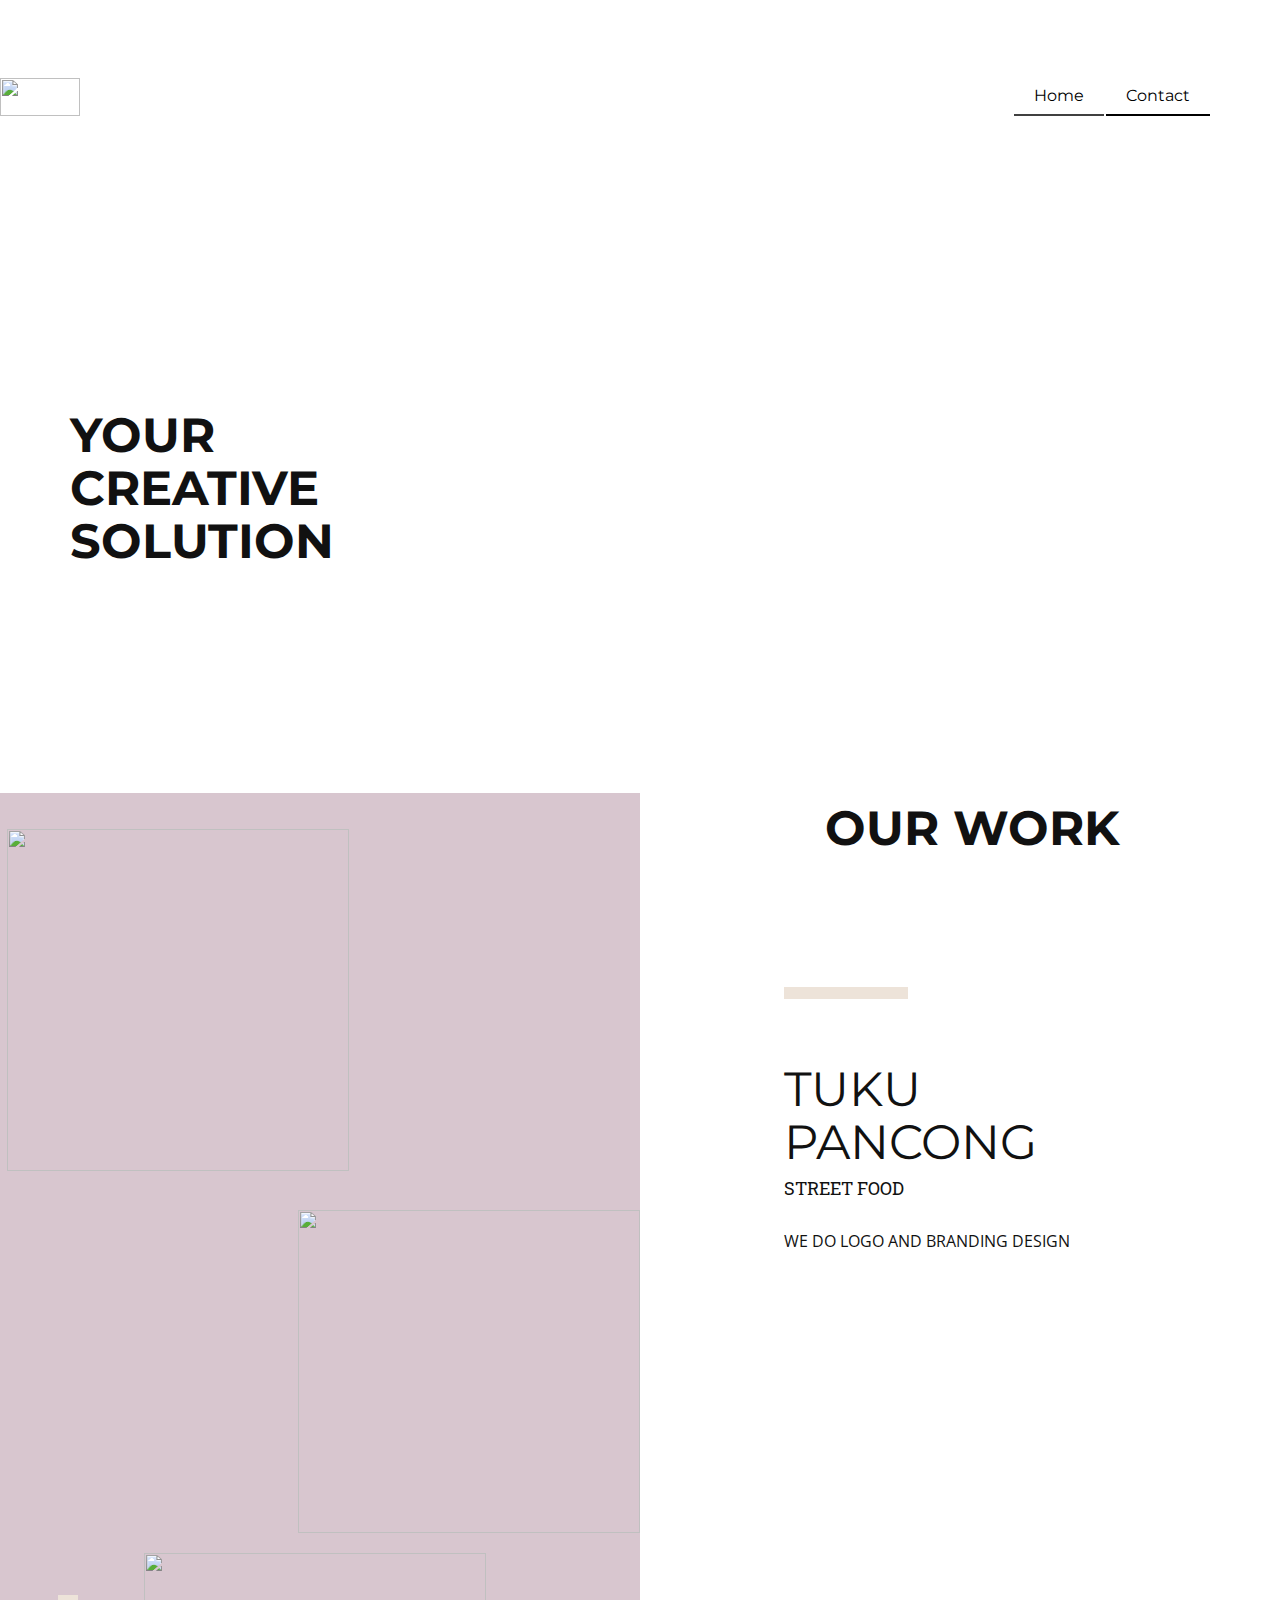
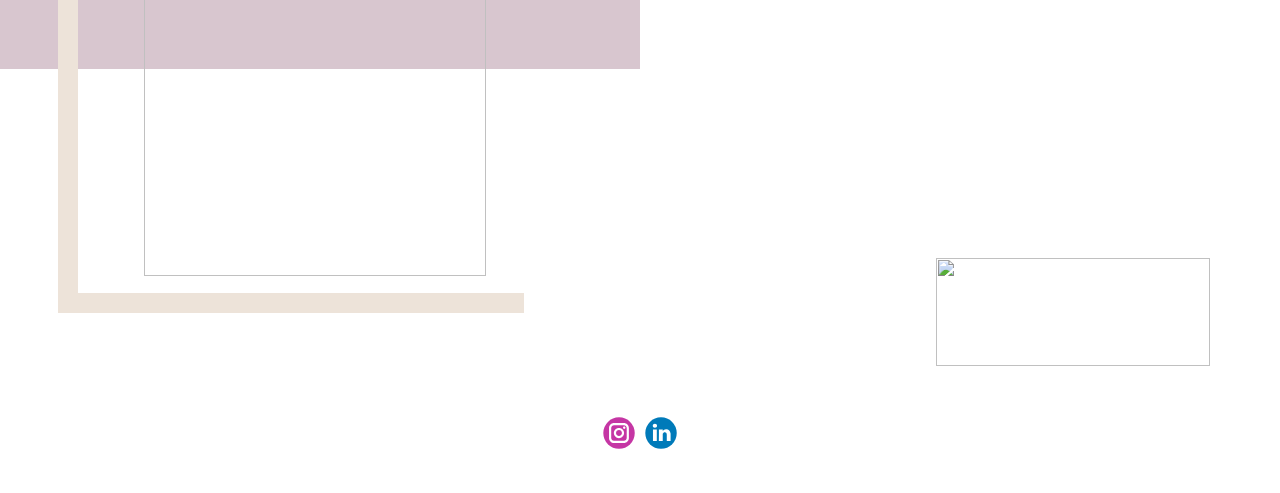
==== index.html @ 36991aab "Add files via upload" ====
<!DOCTYPE html>
<html style="font-size: 16px;">
  <head>
    <meta name="viewport" content="width=device-width, initial-scale=1.0">
    <meta charset="utf-8">
    <meta name="keywords" content="Portfolio">
    <meta name="description" content="">
    <meta name="page_type" content="np-template-header-footer-from-plugin">
    <title>Home</title>
    <link rel="stylesheet" href="nicepage.css" media="screen">
<link rel="stylesheet" href="Home.css" media="screen">
    <script class="u-script" type="text/javascript" src="jquery.js" defer=""></script>
    <script class="u-script" type="text/javascript" src="nicepage.js" defer=""></script>
    <meta name="generator" content="Nicepage 3.24.3, nicepage.com">
    <link id="u-theme-google-font" rel="stylesheet" href="https://fonts.googleapis.com/css?family=Roboto:100,100i,300,300i,400,400i,500,500i,700,700i,900,900i|Open+Sans:300,300i,400,400i,600,600i,700,700i,800,800i">
    <link id="u-page-google-font" rel="stylesheet" href="https://fonts.googleapis.com/css?family=Montserrat:100,100i,200,200i,300,300i,400,400i,500,500i,600,600i,700,700i,800,800i,900,900i|Roboto+Slab:100,200,300,400,500,600,700,800,900">
    
    
    
    <script type="application/ld+json">{
		"@context": "http://schema.org",
		"@type": "Organization",
		"name": "",
		"logo": "images/logonorte.jpg",
		"sameAs": [
				"https://www.instagram.com/NORTEPROJECT",
				"https://www.linkedin.com/company/norte-project"
		]
}</script>
    <meta name="theme-color" content="#478ac9">
    <meta property="og:title" content="Home">
    <meta property="og:type" content="website">
  </head>
  <body data-home-page="Home.html" data-home-page-title="Home" class="u-body"><header class="u-clearfix u-header u-white u-header" id="sec-f075"><a href="https://nicepage.com" class="u-image u-logo u-image-1" data-image-width="1821" data-image-height="906">
        <img src="images/logonorte.jpg" class="u-logo-image u-logo-image-1">
      </a><nav class="u-menu u-menu-dropdown u-offcanvas u-menu-1">
        <div class="menu-collapse u-custom-font u-font-montserrat" style="font-size: 1rem; letter-spacing: 0px;">
          <a class="u-button-style u-custom-active-color u-custom-border u-custom-border-color u-custom-color u-custom-hover-color u-custom-left-right-menu-spacing u-custom-padding-bottom u-custom-text-active-color u-custom-text-color u-custom-text-hover-color u-custom-top-bottom-menu-spacing u-nav-link u-text-active-palette-1-base u-text-hover-palette-2-base" href="#">
            <svg><use xmlns:xlink="http://www.w3.org/1999/xlink" xlink:href="#menu-hamburger"></use></svg>
            <svg version="1.1" xmlns="http://www.w3.org/2000/svg" xmlns:xlink="http://www.w3.org/1999/xlink"><defs><symbol id="menu-hamburger" viewBox="0 0 16 16" style="width: 16px; height: 16px;"><rect y="1" width="16" height="2"></rect><rect y="7" width="16" height="2"></rect><rect y="13" width="16" height="2"></rect>
</symbol>
</defs></svg>
          </a>
        </div>
        <div class="u-custom-menu u-nav-container">
          <ul class="u-custom-font u-font-montserrat u-nav u-spacing-2 u-unstyled u-nav-1"><li class="u-nav-item"><a class="u-active-white u-border-2 u-border-active-grey-75 u-border-black u-border-hover-grey-75 u-border-no-left u-border-no-right u-border-no-top u-button-style u-hover-black u-nav-link u-text-active-black u-text-black u-text-hover-white u-white" href="Home.html" style="padding: 10px 20px;">Home</a>
</li><li class="u-nav-item"><a class="u-active-white u-border-2 u-border-active-grey-75 u-border-black u-border-hover-grey-75 u-border-no-left u-border-no-right u-border-no-top u-button-style u-hover-black u-nav-link u-text-active-black u-text-black u-text-hover-white u-white" href="Contact.html" style="padding: 10px 20px;">Contact</a>
</li></ul>
        </div>
        <div class="u-custom-menu u-nav-container-collapse">
          <div class="u-black u-container-style u-inner-container-layout u-opacity u-opacity-95 u-sidenav">
            <div class="u-sidenav-overflow">
              <div class="u-menu-close"></div>
              <ul class="u-align-center u-nav u-popupmenu-items u-unstyled u-nav-2"><li class="u-nav-item"><a class="u-button-style u-nav-link" href="Home.html" style="padding: 10px 20px;">Home</a>
</li><li class="u-nav-item"><a class="u-button-style u-nav-link" href="Contact.html" style="padding: 10px 20px;">Contact</a>
</li></ul>
            </div>
          </div>
          <div class="u-black u-menu-overlay u-opacity u-opacity-70"></div>
        </div>
      </nav></header>
    <section class="u-clearfix u-uploaded-video u-video u-section-1" id="sec-f896">
      <div class="u-background-video u-expanded u-video-contain" style="">
        <div class="embed-responsive">
          <video class="embed-responsive-item" loop="" muted="" autoplay="autoplay" playsinline="">
            <source src="files/bg.mp4" type="video/mp4">
            <p>Your browser does not support HTML5 video.</p>
          </video>
        </div>
      </div>
      <div class="u-clearfix u-sheet u-sheet-1">
        <h1 class="u-custom-font u-font-montserrat u-text u-text-default u-text-1">YOUR&nbsp;<br>CREATIVE&nbsp;<br>SOLUTION
        </h1>
      </div>
    </section>
    <section class="u-clearfix u-white u-section-2" id="carousel_884b">
      <div class="u-custom-color-3 u-shape u-shape-rectangle u-shape-1"></div>
      <div class="u-clearfix u-layout-wrap u-layout-wrap-1">
        <div class="u-layout">
          <div class="u-layout-row">
            <div class="u-container-style u-layout-cell u-left-cell u-similar-fill u-size-36 u-layout-cell-1">
              <div class="u-container-layout">
                <img class="u-image u-image-default u-preserve-proportions u-image-1" src="images/IMG_20210605_063950_228.jpg" alt="" data-image-width="1360" data-image-height="1360">
                <img class="u-expanded-width-xs u-image u-image-2" src="images/IMG_20210605_063925_022.jpg" data-image-width="1360" data-image-height="1360">
                <img class="u-image u-image-3" src="images/mockuptukpan1.png" data-image-width="1600" data-image-height="1327">
              </div>
            </div>
            <div class="u-align-left u-container-style u-layout-cell u-right-cell u-similar-fill u-size-24 u-layout-cell-2">
              <div class="u-container-layout u-container-layout-2">
                <div class="u-border-12 u-border-custom-color-4 u-line u-line-horizontal u-line-1"></div>
                <h2 class="u-custom-font u-font-montserrat u-text u-text-1">TUKU PANCONG</h2>
                <h6 class="u-custom-font u-font-roboto-slab u-text u-text-2">STREET FOOD</h6>
                <p class="u-custom-font u-text u-text-font u-text-3">WE DO LOGO AND BRANDING DESIGN&nbsp;<br>
                </p>
              </div>
            </div>
          </div>
        </div>
      </div>
      <img src="images/c63f8077-6b76-47c5-b778-2cd894b1dd5e.png" alt="" class="u-image u-image-contain u-image-default u-image-4" data-image-width="401" data-image-height="105">
      <div class="u-border-20 u-border-custom-color-4 u-shape u-shape-right u-shape-top u-shape-2"></div>
      <h1 class="u-custom-font u-font-montserrat u-text u-text-4">OUR WORK</h1>
    </section>
    
    
    <footer class="u-clearfix u-footer u-white" id="sec-6ca8"><div class="u-clearfix u-sheet u-sheet-1">
        <div class="u-align-left u-social-icons u-spacing-10 u-social-icons-1">
          <a class="u-social-url" title="instagram" target="_blank" href="https://www.instagram.com/NORTEPROJECT"><span class="u-icon u-social-icon u-social-instagram u-icon-1"><svg class="u-svg-link" preserveAspectRatio="xMidYMin slice" viewBox="0 0 112 112" style=""><use xmlns:xlink="http://www.w3.org/1999/xlink" xlink:href="#svg-2dd8"></use></svg><svg class="u-svg-content" viewBox="0 0 112 112" x="0" y="0" id="svg-2dd8"><circle fill="currentColor" cx="56.1" cy="56.1" r="55"></circle><path fill="#FFFFFF" d="M55.9,38.2c-9.9,0-17.9,8-17.9,17.9C38,66,46,74,55.9,74c9.9,0,17.9-8,17.9-17.9C73.8,46.2,65.8,38.2,55.9,38.2
            z M55.9,66.4c-5.7,0-10.3-4.6-10.3-10.3c-0.1-5.7,4.6-10.3,10.3-10.3c5.7,0,10.3,4.6,10.3,10.3C66.2,61.8,61.6,66.4,55.9,66.4z"></path><path fill="#FFFFFF" d="M74.3,33.5c-2.3,0-4.2,1.9-4.2,4.2s1.9,4.2,4.2,4.2s4.2-1.9,4.2-4.2S76.6,33.5,74.3,33.5z"></path><path fill="#FFFFFF" d="M73.1,21.3H38.6c-9.7,0-17.5,7.9-17.5,17.5v34.5c0,9.7,7.9,17.6,17.5,17.6h34.5c9.7,0,17.5-7.9,17.5-17.5V38.8
            C90.6,29.1,82.7,21.3,73.1,21.3z M83,73.3c0,5.5-4.5,9.9-9.9,9.9H38.6c-5.5,0-9.9-4.5-9.9-9.9V38.8c0-5.5,4.5-9.9,9.9-9.9h34.5
            c5.5,0,9.9,4.5,9.9,9.9V73.3z"></path></svg></span>
          </a>
          <a class="u-social-url" title="linkedin" target="_blank" href="https://www.linkedin.com/company/norte-project"><span class="u-icon u-social-icon u-social-linkedin u-icon-2"><svg class="u-svg-link" preserveAspectRatio="xMidYMin slice" viewBox="0 0 112 112" style=""><use xmlns:xlink="http://www.w3.org/1999/xlink" xlink:href="#svg-ee3f"></use></svg><svg class="u-svg-content" viewBox="0 0 112 112" x="0" y="0" id="svg-ee3f"><circle fill="currentColor" cx="56.1" cy="56.1" r="55"></circle><path fill="#FFFFFF" d="M41.3,83.7H27.9V43.4h13.4V83.7z M34.6,37.9L34.6,37.9c-4.6,0-7.5-3.1-7.5-7c0-4,3-7,7.6-7s7.4,3,7.5,7
            C42.2,34.8,39.2,37.9,34.6,37.9z M89.6,83.7H76.2V62.2c0-5.4-1.9-9.1-6.8-9.1c-3.7,0-5.9,2.5-6.9,4.9c-0.4,0.9-0.4,2.1-0.4,3.3v22.5
            H48.7c0,0,0.2-36.5,0-40.3h13.4v5.7c1.8-2.7,5-6.7,12.1-6.7c8.8,0,15.4,5.8,15.4,18.1V83.7z"></path></svg></span>
          </a>
        </div>
      </div></footer>
  
  </body>
</html>
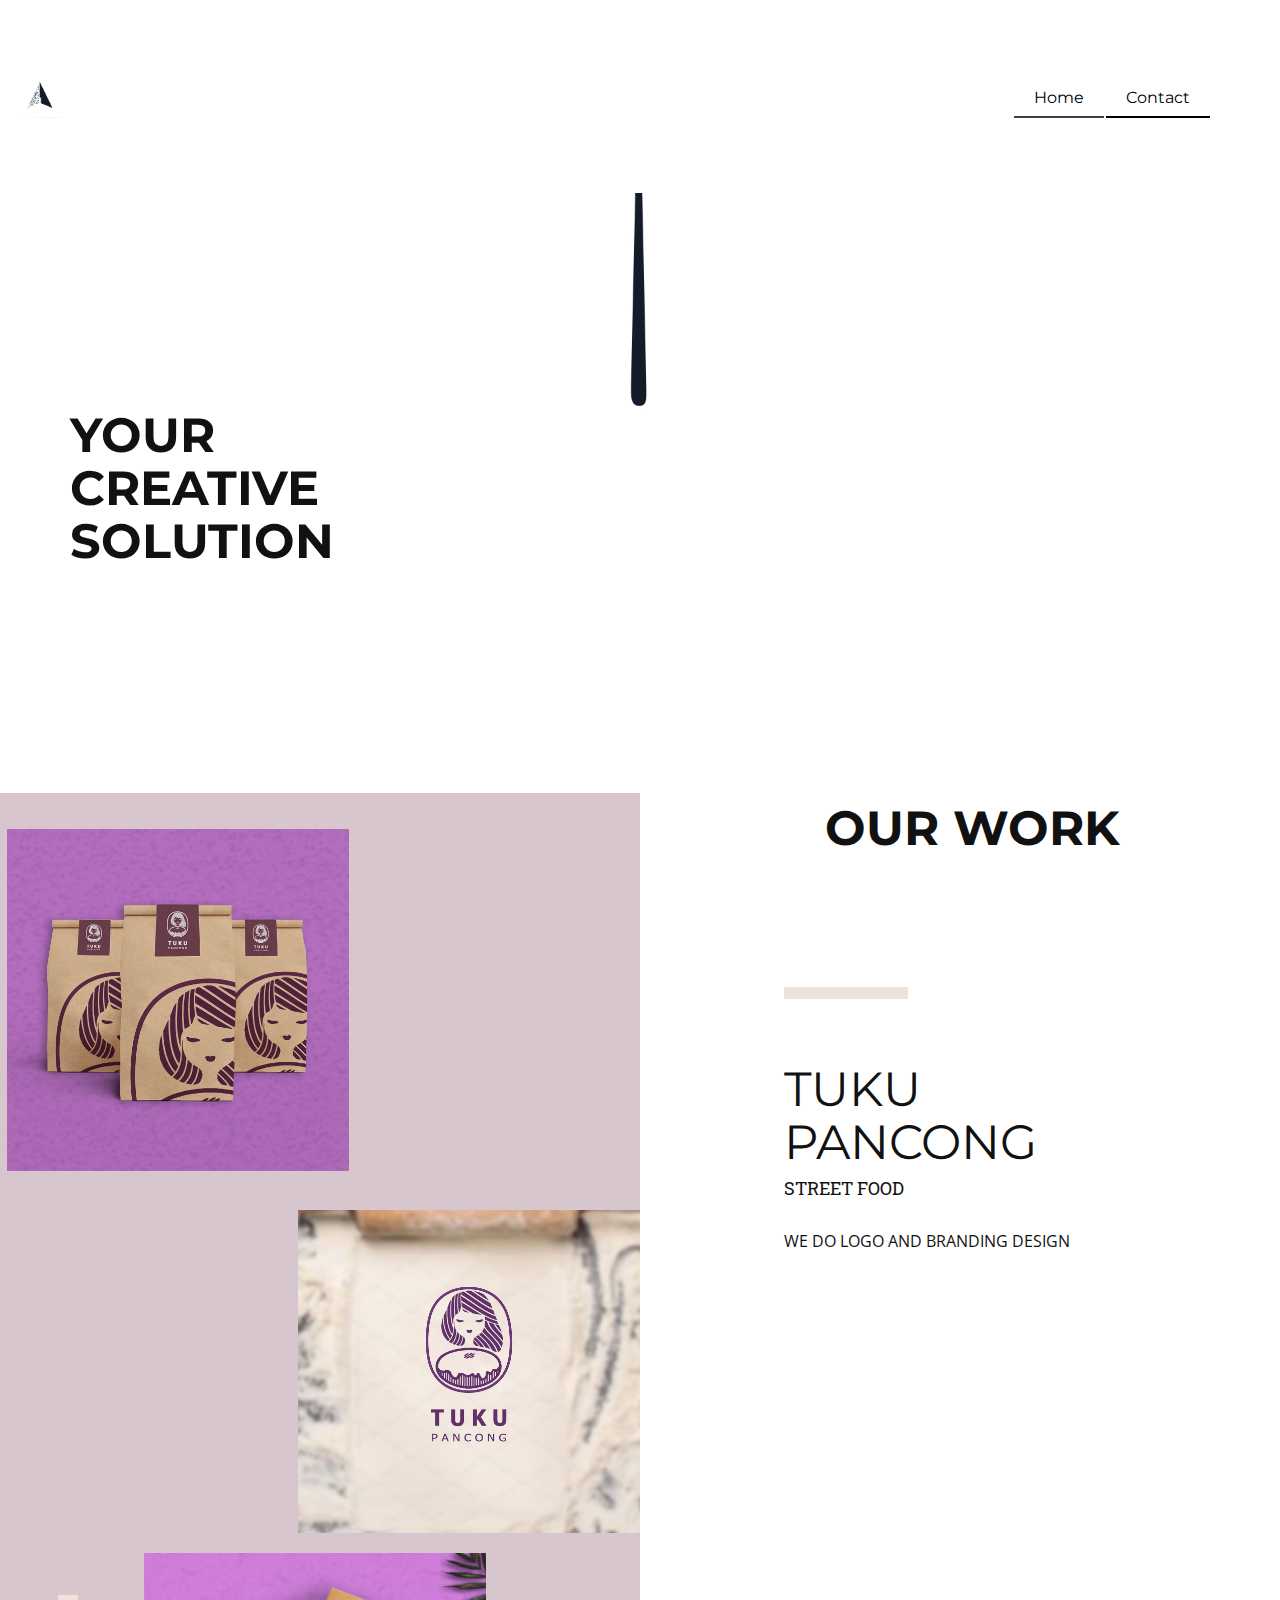
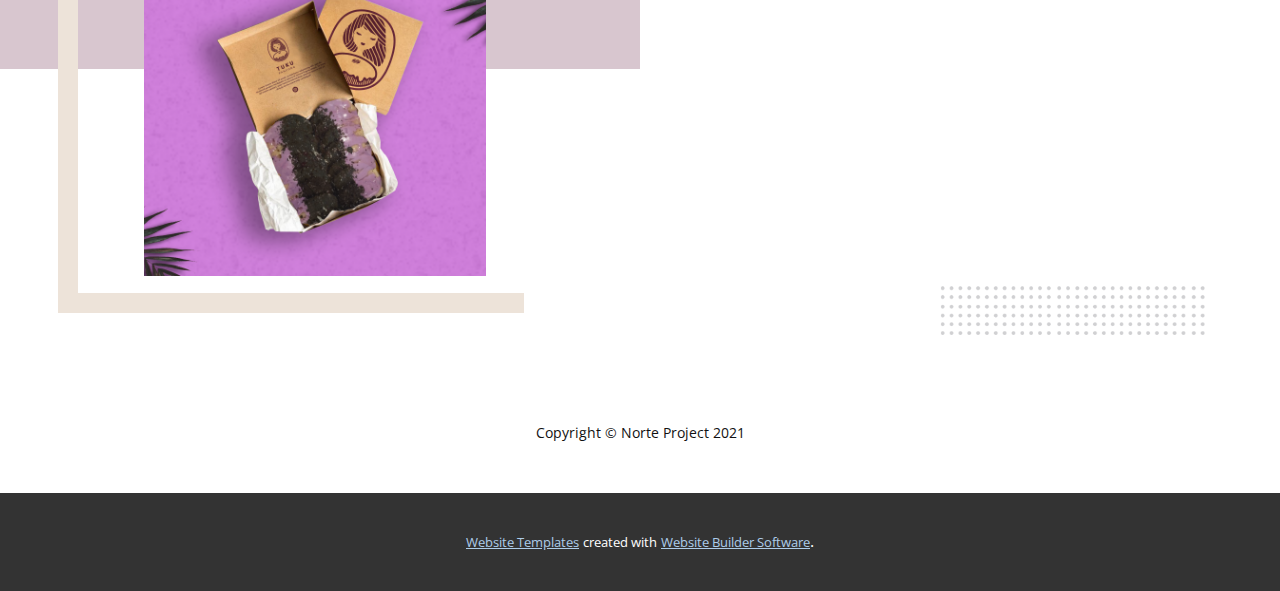
==== commit f75e3853: "Add files via upload" ====
--- a/index.html
+++ b/index.html
@@ -21,11 +21,7 @@
 		"@context": "http://schema.org",
 		"@type": "Organization",
 		"name": "",
-		"logo": "images/logonorte.jpg",
-		"sameAs": [
-				"https://www.instagram.com/NORTEPROJECT",
-				"https://www.linkedin.com/company/norte-project"
-		]
+		"logo": "images/logonorte.jpg"
 }</script>
     <meta name="theme-color" content="#478ac9">
     <meta property="og:title" content="Home">
@@ -82,7 +78,7 @@
               <div class="u-container-layout">
                 <img class="u-image u-image-default u-preserve-proportions u-image-1" src="images/IMG_20210605_063950_228.jpg" alt="" data-image-width="1360" data-image-height="1360">
                 <img class="u-expanded-width-xs u-image u-image-2" src="images/IMG_20210605_063925_022.jpg" data-image-width="1360" data-image-height="1360">
-                <img class="u-image u-image-3" src="images/mockuptukpan1.png" data-image-width="1600" data-image-height="1327">
+                <img class="u-expanded-width-xs u-image u-image-3" src="images/mockuptukpan1.png" data-image-width="1600" data-image-height="1327">
               </div>
             </div>
             <div class="u-align-left u-container-style u-layout-cell u-right-cell u-similar-fill u-size-24 u-layout-cell-2">
@@ -103,19 +99,19 @@
     </section>
     
     
-    <footer class="u-clearfix u-footer u-white" id="sec-6ca8"><div class="u-clearfix u-sheet u-sheet-1">
-        <div class="u-align-left u-social-icons u-spacing-10 u-social-icons-1">
-          <a class="u-social-url" title="instagram" target="_blank" href="https://www.instagram.com/NORTEPROJECT"><span class="u-icon u-social-icon u-social-instagram u-icon-1"><svg class="u-svg-link" preserveAspectRatio="xMidYMin slice" viewBox="0 0 112 112" style=""><use xmlns:xlink="http://www.w3.org/1999/xlink" xlink:href="#svg-2dd8"></use></svg><svg class="u-svg-content" viewBox="0 0 112 112" x="0" y="0" id="svg-2dd8"><circle fill="currentColor" cx="56.1" cy="56.1" r="55"></circle><path fill="#FFFFFF" d="M55.9,38.2c-9.9,0-17.9,8-17.9,17.9C38,66,46,74,55.9,74c9.9,0,17.9-8,17.9-17.9C73.8,46.2,65.8,38.2,55.9,38.2
-            z M55.9,66.4c-5.7,0-10.3-4.6-10.3-10.3c-0.1-5.7,4.6-10.3,10.3-10.3c5.7,0,10.3,4.6,10.3,10.3C66.2,61.8,61.6,66.4,55.9,66.4z"></path><path fill="#FFFFFF" d="M74.3,33.5c-2.3,0-4.2,1.9-4.2,4.2s1.9,4.2,4.2,4.2s4.2-1.9,4.2-4.2S76.6,33.5,74.3,33.5z"></path><path fill="#FFFFFF" d="M73.1,21.3H38.6c-9.7,0-17.5,7.9-17.5,17.5v34.5c0,9.7,7.9,17.6,17.5,17.6h34.5c9.7,0,17.5-7.9,17.5-17.5V38.8
-            C90.6,29.1,82.7,21.3,73.1,21.3z M83,73.3c0,5.5-4.5,9.9-9.9,9.9H38.6c-5.5,0-9.9-4.5-9.9-9.9V38.8c0-5.5,4.5-9.9,9.9-9.9h34.5
-            c5.5,0,9.9,4.5,9.9,9.9V73.3z"></path></svg></span>
-          </a>
-          <a class="u-social-url" title="linkedin" target="_blank" href="https://www.linkedin.com/company/norte-project"><span class="u-icon u-social-icon u-social-linkedin u-icon-2"><svg class="u-svg-link" preserveAspectRatio="xMidYMin slice" viewBox="0 0 112 112" style=""><use xmlns:xlink="http://www.w3.org/1999/xlink" xlink:href="#svg-ee3f"></use></svg><svg class="u-svg-content" viewBox="0 0 112 112" x="0" y="0" id="svg-ee3f"><circle fill="currentColor" cx="56.1" cy="56.1" r="55"></circle><path fill="#FFFFFF" d="M41.3,83.7H27.9V43.4h13.4V83.7z M34.6,37.9L34.6,37.9c-4.6,0-7.5-3.1-7.5-7c0-4,3-7,7.6-7s7.4,3,7.5,7
-            C42.2,34.8,39.2,37.9,34.6,37.9z M89.6,83.7H76.2V62.2c0-5.4-1.9-9.1-6.8-9.1c-3.7,0-5.9,2.5-6.9,4.9c-0.4,0.9-0.4,2.1-0.4,3.3v22.5
-            H48.7c0,0,0.2-36.5,0-40.3h13.4v5.7c1.8-2.7,5-6.7,12.1-6.7c8.8,0,15.4,5.8,15.4,18.1V83.7z"></path></svg></span>
-          </a>
-        </div>
+    <footer class="u-align-center u-clearfix u-footer u-white u-footer" id="sec-6ca8"><div class="u-clearfix u-sheet u-sheet-1">
+        <p class="u-small-text u-text u-text-variant u-text-1">Copyright ​© Norte Project 2021</p>
       </div></footer>
-  
+    <section class="u-backlink u-clearfix u-grey-80">
+      <a class="u-link" href="https://nicepage.com/website-templates" target="_blank">
+        <span>Website Templates</span>
+      </a>
+      <p class="u-text">
+        <span>created with</span>
+      </p>
+      <a class="u-link" href="https://nicepage.com/" target="_blank">
+        <span>Website Builder Software</span>
+      </a>. 
+    </section>
   </body>
 </html>--- a/nicepage.css
+++ b/nicepage.css
@@ -34940,25 +34940,17 @@
     margin-right: calc(((100% - 1140px) / 2) + 400px);
   }
 }
+.u-footer {
+  background-image: none;
+}
+
 .u-footer .u-sheet-1 {
   min-height: 120px;
 }
 
-.u-footer .u-social-icons-1 {
-  height: 32px;
-  min-height: 16px;
-  width: 74px;
-  min-width: 42px;
-  white-space: nowrap;
-  margin: 44px auto;
-}
-
-.u-footer .u-icon-1 {
-  color: rgb(197, 54, 164) !important;
-}
-
-.u-footer .u-icon-2 {
-  color: rgb(0, 122, 185) !important;
+.u-footer .u-text-1 {
+  width: 417px;
+  margin: 49px auto;
 }
 @media (max-width: 1199px) {
   .u-footer .u-sheet-1 {
@@ -34979,6 +34971,10 @@
   .u-footer .u-sheet-1 {
     min-height: 36px;
   }
+
+  .u-footer .u-text-1 {
+    width: 340px;
+  }
 }
 
  /*begin-variables base-font-size*/ 
--- a/Home.css
+++ b/Home.css
@@ -10,6 +10,7 @@
 @media (max-width: 575px) {
   .u-section-1 .u-text-1 {
     width: auto;
+    margin-top: 396px;
   }
 }.u-section-2 {
   min-height: 1180px;
@@ -226,8 +227,13 @@
 }
 
 @media (max-width: 575px) {
+  .u-section-2 {
+    min-height: 1582px;
+  }
+
   .u-section-2 .u-shape-1 {
     width: calc(((100% - 340px) / 2) + 170px);
+    margin-top: 1px;
   }
 
   .u-section-2 .u-layout-wrap-1 {
@@ -246,18 +252,19 @@
 
   .u-section-2 .u-image-2 {
     height: 322px;
-    margin-top: 20px;
+    margin-top: 30px;
     margin-right: initial;
     margin-left: initial;
     width: auto;
   }
 
   .u-section-2 .u-image-3 {
-    width: 340px;
     height: 322px;
-    margin-right: -10px;
+    margin-top: 30px;
     margin-bottom: 0;
-    margin-left: auto;
+    margin-right: initial;
+    margin-left: initial;
+    width: auto;
   }
 
   .u-section-2 .u-layout-cell-2 {
@@ -269,16 +276,20 @@
   }
 
   .u-section-2 .u-image-4 {
+    margin-top: -236px;
     margin-right: calc(((100% - 340px) / 2));
   }
 
   .u-section-2 .u-shape-2 {
     width: 340px;
-    margin-left: calc(((100% - 340px) / 2));
-  }
-
-  .u-section-2 .u-text-4 {
-    margin-right: calc(((100% - 340px) / 2));
-    margin-left: calc(((100% - 340px) / 2) + 26px);
+    margin-top: -327px;
+    margin-left: calc(((100% - 340px) / 2) + -33px);
+  }
+
+  .u-section-2 .u-text-4 {
+    width: auto;
+    margin-top: -1435px;
+    margin-right: calc(((100% - 340px) / 2) + 33px);
+    margin-left: calc(((100% - 340px) / 2) + 79px);
   }
 }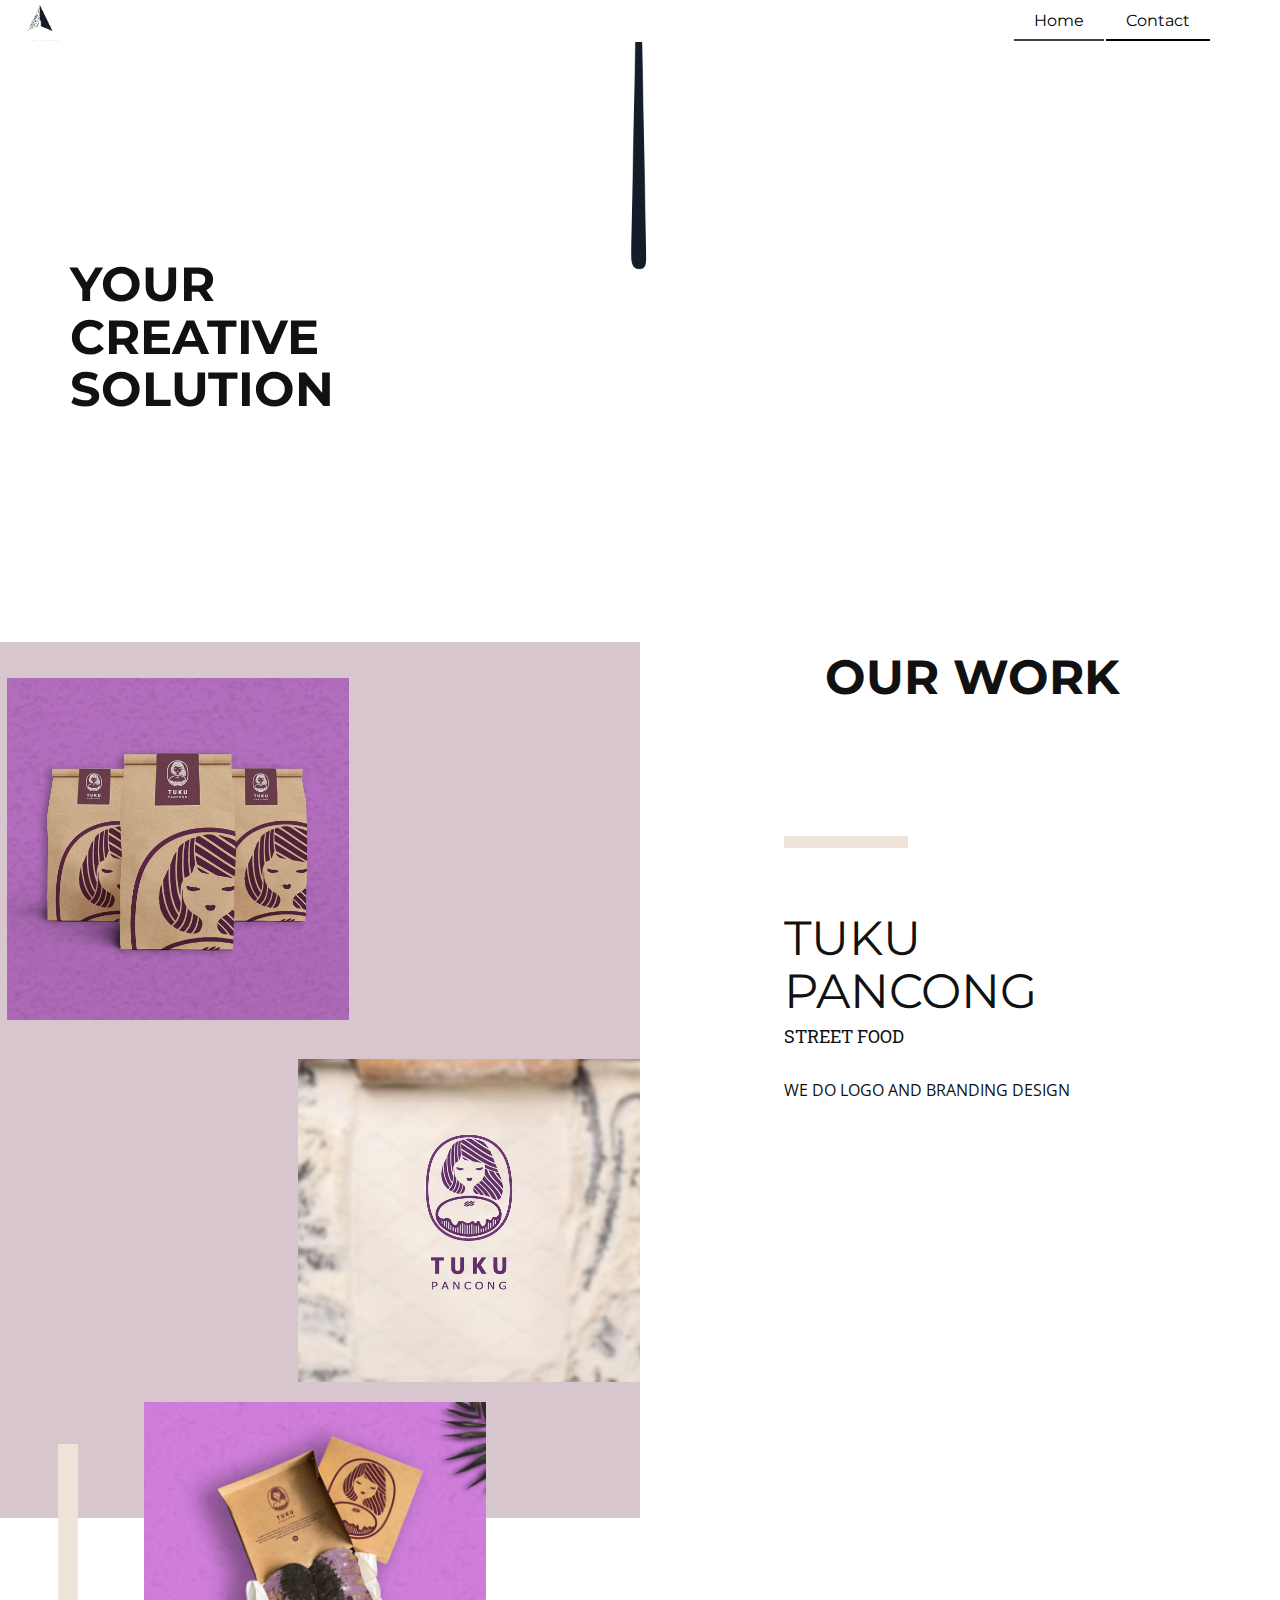
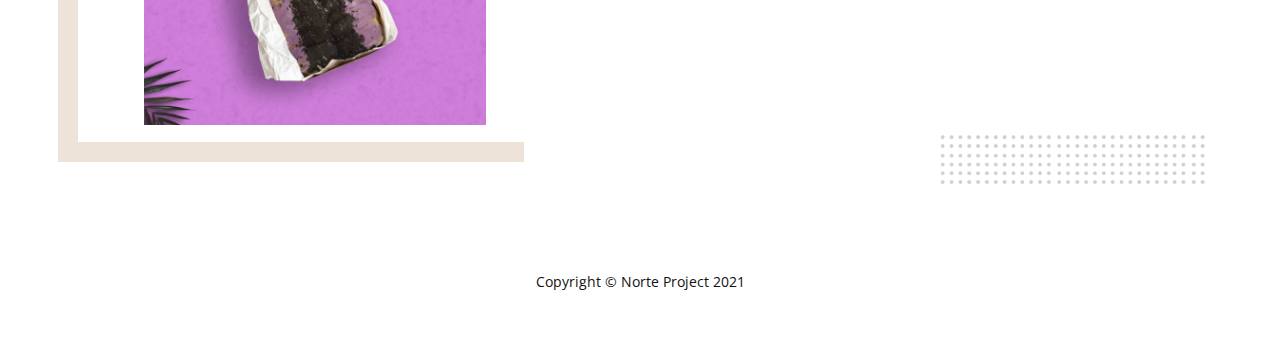
==== commit 1185a06d: "Add files via upload" ====
--- a/index.html
+++ b/index.html
@@ -27,7 +27,7 @@
     <meta property="og:title" content="Home">
     <meta property="og:type" content="website">
   </head>
-  <body data-home-page="Home.html" data-home-page-title="Home" class="u-body"><header class="u-clearfix u-header u-white u-header" id="sec-f075"><a href="https://nicepage.com" class="u-image u-logo u-image-1" data-image-width="1821" data-image-height="906">
+  <body data-home-page="Home.html" data-home-page-title="Home" class="u-body"><header class="u-clearfix u-header u-valign-middle u-white u-header" id="sec-f075"><a href="https://nicepage.com" class="u-image u-logo u-image-1" data-image-width="1821" data-image-height="906">
         <img src="images/logonorte.jpg" class="u-logo-image u-logo-image-1">
       </a><nav class="u-menu u-menu-dropdown u-offcanvas u-menu-1">
         <div class="menu-collapse u-custom-font u-font-montserrat" style="font-size: 1rem; letter-spacing: 0px;">
@@ -102,16 +102,6 @@
     <footer class="u-align-center u-clearfix u-footer u-white u-footer" id="sec-6ca8"><div class="u-clearfix u-sheet u-sheet-1">
         <p class="u-small-text u-text u-text-variant u-text-1">Copyright ​© Norte Project 2021</p>
       </div></footer>
-    <section class="u-backlink u-clearfix u-grey-80">
-      <a class="u-link" href="https://nicepage.com/website-templates" target="_blank">
-        <span>Website Templates</span>
-      </a>
-      <p class="u-text">
-        <span>created with</span>
-      </p>
-      <a class="u-link" href="https://nicepage.com/" target="_blank">
-        <span>Website Builder Software</span>
-      </a>. 
-    </section>
+   
   </body>
 </html>--- a/nicepage.css
+++ b/nicepage.css
@@ -34881,13 +34881,13 @@
 /*end-variables sitestylecss*/
 .u-header {
   background-image: none;
-  min-height: 193px;
+  min-height: 40px;
 }
 
 .u-header .u-image-1 {
   width: 80px;
   height: 38px;
-  margin: 78px auto 0 0;
+  margin: 1px auto 0 0;
 }
 
 .u-header .u-logo-image-1 {
@@ -34896,7 +34896,7 @@
 }
 
 .u-header .u-menu-1 {
-  margin: -38px calc(((100% - 1140px) / 2)) 60px auto;
+  margin: -38px calc(((100% - 1140px) / 2)) 1px auto;
 }
 
 .u-header .u-nav-1 {
@@ -34929,15 +34929,19 @@
   }
 }
 @media (max-width: 575px) {
+  .u-header {
+    min-height: 47px;
+  }
+
   .u-header .u-image-1 {
     width: 82px;
     height: 46px;
-    margin-top: 74px;
   }
 
   .u-header .u-menu-1 {
     margin-top: -39px;
     margin-right: calc(((100% - 1140px) / 2) + 400px);
+    margin-bottom: 8px;
   }
 }
 .u-footer {
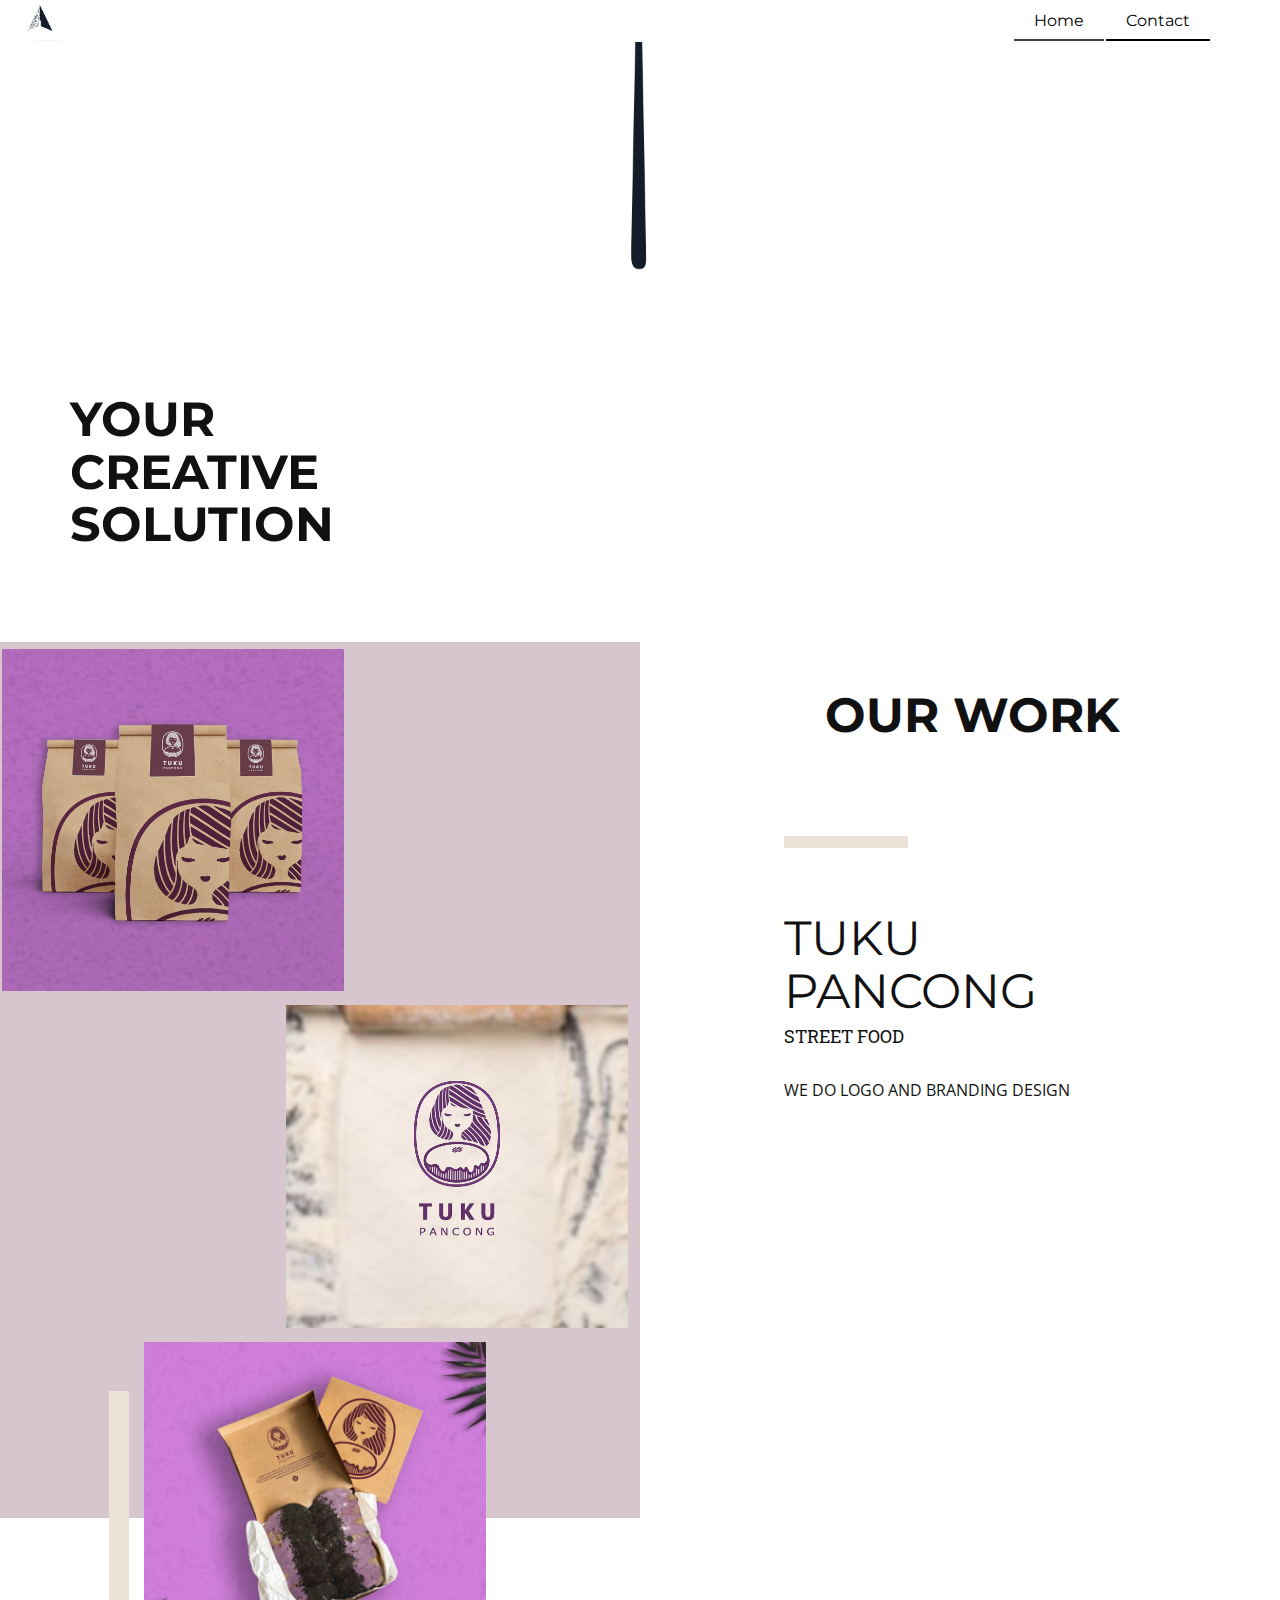
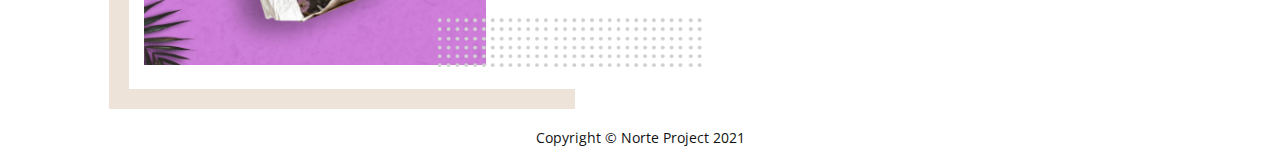
==== commit c29d5553: "Add files via upload" ====
--- a/index.html
+++ b/index.html
@@ -69,7 +69,7 @@
         </h1>
       </div>
     </section>
-    <section class="u-clearfix u-white u-section-2" id="carousel_884b">
+    <section class="u-clearfix u-valign-middle-lg u-valign-middle-md u-valign-middle-sm u-valign-middle-xl u-white u-section-2" id="carousel_884b">
       <div class="u-custom-color-3 u-shape u-shape-rectangle u-shape-1"></div>
       <div class="u-clearfix u-layout-wrap u-layout-wrap-1">
         <div class="u-layout">
@@ -78,7 +78,9 @@
               <div class="u-container-layout">
                 <img class="u-image u-image-default u-preserve-proportions u-image-1" src="images/IMG_20210605_063950_228.jpg" alt="" data-image-width="1360" data-image-height="1360">
                 <img class="u-expanded-width-xs u-image u-image-2" src="images/IMG_20210605_063925_022.jpg" data-image-width="1360" data-image-height="1360">
-                <img class="u-expanded-width-xs u-image u-image-3" src="images/mockuptukpan1.png" data-image-width="1600" data-image-height="1327">
+                <img class="u-image u-image-3" src="images/mockuptukpan1.png" data-image-width="1600" data-image-height="1327">
+                <div class="u-border-20 u-border-custom-color-4 u-shape u-shape-right u-shape-top u-shape-2"></div>
+                <img src="images/c63f8077-6b76-47c5-b778-2cd894b1dd5e.png" alt="" class="u-image u-image-contain u-image-default u-image-4" data-image-width="401" data-image-height="105">
               </div>
             </div>
             <div class="u-align-left u-container-style u-layout-cell u-right-cell u-similar-fill u-size-24 u-layout-cell-2">
@@ -93,8 +95,6 @@
           </div>
         </div>
       </div>
-      <img src="images/c63f8077-6b76-47c5-b778-2cd894b1dd5e.png" alt="" class="u-image u-image-contain u-image-default u-image-4" data-image-width="401" data-image-height="105">
-      <div class="u-border-20 u-border-custom-color-4 u-shape u-shape-right u-shape-top u-shape-2"></div>
       <h1 class="u-custom-font u-font-montserrat u-text u-text-4">OUR WORK</h1>
     </section>
     
@@ -102,6 +102,6 @@
     <footer class="u-align-center u-clearfix u-footer u-white u-footer" id="sec-6ca8"><div class="u-clearfix u-sheet u-sheet-1">
         <p class="u-small-text u-text u-text-variant u-text-1">Copyright ​© Norte Project 2021</p>
       </div></footer>
-   
+
   </body>
 </html>--- a/nicepage.css
+++ b/nicepage.css
@@ -34949,12 +34949,12 @@
 }
 
 .u-footer .u-sheet-1 {
-  min-height: 120px;
+  min-height: 24px;
 }
 
 .u-footer .u-text-1 {
   width: 417px;
-  margin: 49px auto;
+  margin: 1px auto;
 }
 @media (max-width: 1199px) {
   .u-footer .u-sheet-1 {
@@ -34973,11 +34973,13 @@
 }
 @media (max-width: 575px) {
   .u-footer .u-sheet-1 {
-    min-height: 36px;
+    min-height: 30px;
   }
 
   .u-footer .u-text-1 {
     width: 340px;
+    margin-top: 4px;
+    margin-bottom: 4px;
   }
 }
 
--- a/Home.css
+++ b/Home.css
@@ -4,7 +4,7 @@
 
 .u-section-1 .u-text-1 {
   font-weight: 700;
-  margin: 216px auto 60px 0;
+  margin: 351px auto 60px 0;
 }
 
 @media (max-width: 575px) {
@@ -13,7 +13,7 @@
     margin-top: 396px;
   }
 }.u-section-2 {
-  min-height: 1180px;
+  min-height: 1083px;
 }
 
 .u-section-2 .u-shape-1 {
@@ -28,29 +28,41 @@
 }
 
 .u-section-2 .u-layout-cell-1 {
-  min-height: 944px;
+  min-height: 982px;
 }
 
 .u-section-2 .u-image-1 {
   width: 342px;
   height: 342px;
-  margin: -65px auto 0 -63px;
+  margin: -94px auto 0 -68px;
 }
 
 .u-section-2 .u-image-2 {
   width: 342px;
   height: 323px;
-  margin: 39px 114px 0 auto;
+  margin: 14px 126px 0 auto;
 }
 
 .u-section-2 .u-image-3 {
   width: 342px;
   height: 323px;
-  margin: 20px auto -38px 74px;
+  margin: 14px auto 0 74px;
+}
+
+.u-section-2 .u-shape-2 {
+  width: 466px;
+  height: 318px;
+  margin: -274px auto 0 39px;
+}
+
+.u-section-2 .u-image-4 {
+  width: 274px;
+  height: 108px;
+  margin: -119px 47px 0 auto;
 }
 
 .u-section-2 .u-layout-cell-2 {
-  min-height: 647px;
+  min-height: 982px;
 }
 
 .u-section-2 .u-container-layout-2 {
@@ -79,26 +91,14 @@
   margin: 30px 0 0;
 }
 
-.u-section-2 .u-image-4 {
-  width: 274px;
-  height: 108px;
-  margin: 20px calc(((100% - 1140px) / 2)) 0 auto;
-}
-
-.u-section-2 .u-shape-2 {
-  width: 466px;
-  height: 318px;
-  margin: -371px auto 0 calc(((100% - 1140px) / 2) + -12px);
-}
-
 .u-section-2 .u-text-4 {
   font-weight: 700;
-  margin: -1111px calc(((100% - 1140px) / 2) + 71px) 60px calc(((100% - 1140px) / 2) + 755px);
+  margin: -1036px calc(((100% - 1140px) / 2) + 71px) 984px calc(((100% - 1140px) / 2) + 755px);
 }
 
 @media (max-width: 1199px) {
   .u-section-2 {
-    min-height: 1014px;
+    min-height: 1046px;
   }
 
   .u-section-2 .u-shape-1 {
@@ -111,7 +111,7 @@
 
   .u-section-2 .u-layout-cell-1 {
     background-position: 50% 50%;
-    min-height: 573px;
+    min-height: 966px;
   }
 
   .u-section-2 .u-layout-cell-2 {
@@ -130,14 +130,6 @@
     margin-right: 0;
   }
 
-  .u-section-2 .u-image-4 {
-    margin-right: calc(((100% - 940px) / 2));
-  }
-
-  .u-section-2 .u-shape-2 {
-    margin-left: calc(((100% - 940px) / 2) + -12px);
-  }
-
   .u-section-2 .u-text-4 {
     margin-right: calc(((100% - 940px) / 2));
     margin-left: calc(((100% - 940px) / 2) + 626px);
@@ -157,14 +149,15 @@
     width: 720px;
   }
 
-  .u-section-2 .u-layout-cell-1 {
-    min-height: 439px;
-  }
-
   .u-section-2 .u-image-2 {
     margin-right: 90px;
   }
 
+  .u-section-2 .u-shape-2 {
+    width: 432px;
+    margin-left: 0;
+  }
+
   .u-section-2 .u-layout-cell-2 {
     min-height: 660px;
   }
@@ -173,14 +166,6 @@
     font-size: 2.25rem;
   }
 
-  .u-section-2 .u-image-4 {
-    margin-right: calc(((100% - 720px) / 2));
-  }
-
-  .u-section-2 .u-shape-2 {
-    margin-left: calc(((100% - 720px) / 2) + -12px);
-  }
-
   .u-section-2 .u-text-4 {
     margin-right: calc(((100% - 720px) / 2));
     margin-left: calc(((100% - 720px) / 2) + 406px);
@@ -188,6 +173,10 @@
 }
 
 @media (max-width: 767px) {
+  .u-section-2 {
+    min-height: 1789px;
+  }
+
   .u-section-2 .u-shape-1 {
     width: calc(((100% - 540px) / 2) + 270px);
   }
@@ -198,7 +187,7 @@
 
   .u-section-2 .u-layout-cell-1 {
     order: 1;
-    min-height: 549px;
+    min-height: 1207px;
   }
 
   .u-section-2 .u-layout-cell-2 {
@@ -212,32 +201,23 @@
     padding-right: 10px;
   }
 
-  .u-section-2 .u-image-4 {
-    margin-right: calc(((100% - 540px) / 2));
-  }
-
-  .u-section-2 .u-shape-2 {
-    margin-left: calc(((100% - 540px) / 2) + -12px);
-  }
-
-  .u-section-2 .u-text-4 {
-    margin-right: calc(((100% - 540px) / 2));
-    margin-left: calc(((100% - 540px) / 2) + 226px);
+  .u-section-2 .u-text-4 {
+    margin: 20px auto 60px;
   }
 }
 
 @media (max-width: 575px) {
   .u-section-2 {
-    min-height: 1582px;
+    min-height: 1086px;
   }
 
   .u-section-2 .u-shape-1 {
     width: calc(((100% - 340px) / 2) + 170px);
-    margin-top: 1px;
   }
 
   .u-section-2 .u-layout-wrap-1 {
     width: 340px;
+    margin-top: -876px;
   }
 
   .u-section-2 .u-layout-cell-1 {
@@ -245,51 +225,55 @@
   }
 
   .u-section-2 .u-image-1 {
-    margin-top: -257px;
+    margin-top: -255px;
     margin-left: -1px;
     margin-right: -1px;
   }
 
   .u-section-2 .u-image-2 {
-    height: 322px;
-    margin-top: 30px;
+    height: 202px;
+    margin-top: 19px;
     margin-right: initial;
     margin-left: initial;
     width: auto;
   }
 
   .u-section-2 .u-image-3 {
-    height: 322px;
-    margin-top: 30px;
-    margin-bottom: 0;
-    margin-right: initial;
-    margin-left: initial;
-    width: auto;
+    height: 202px;
+    width: 340px;
+    margin-top: 19px;
+    margin-left: 0;
+    margin-right: 0;
+  }
+
+  .u-section-2 .u-shape-2 {
+    width: 340px;
+    margin-top: -285px;
+    margin-left: -30px;
+  }
+
+  .u-section-2 .u-image-4 {
+    margin-top: -97px;
+    margin-right: 0;
   }
 
   .u-section-2 .u-layout-cell-2 {
     min-height: 510px;
+  }
+
+  .u-section-2 .u-line-1 {
+    margin-top: 102px;
   }
 
   .u-section-2 .u-text-1 {
     font-weight: 700;
-  }
-
-  .u-section-2 .u-image-4 {
-    margin-top: -236px;
-    margin-right: calc(((100% - 340px) / 2));
-  }
-
-  .u-section-2 .u-shape-2 {
-    width: 340px;
-    margin-top: -327px;
-    margin-left: calc(((100% - 340px) / 2) + -33px);
+    margin-top: 0;
   }
 
   .u-section-2 .u-text-4 {
     width: auto;
-    margin-top: -1435px;
-    margin-right: calc(((100% - 340px) / 2) + 33px);
-    margin-left: calc(((100% - 340px) / 2) + 79px);
+    margin-top: -1479px;
+    margin-right: calc(((100% - 340px) / 2) + -175px);
+    margin-left: calc(((100% - 340px) / 2) + 75px);
   }
 }